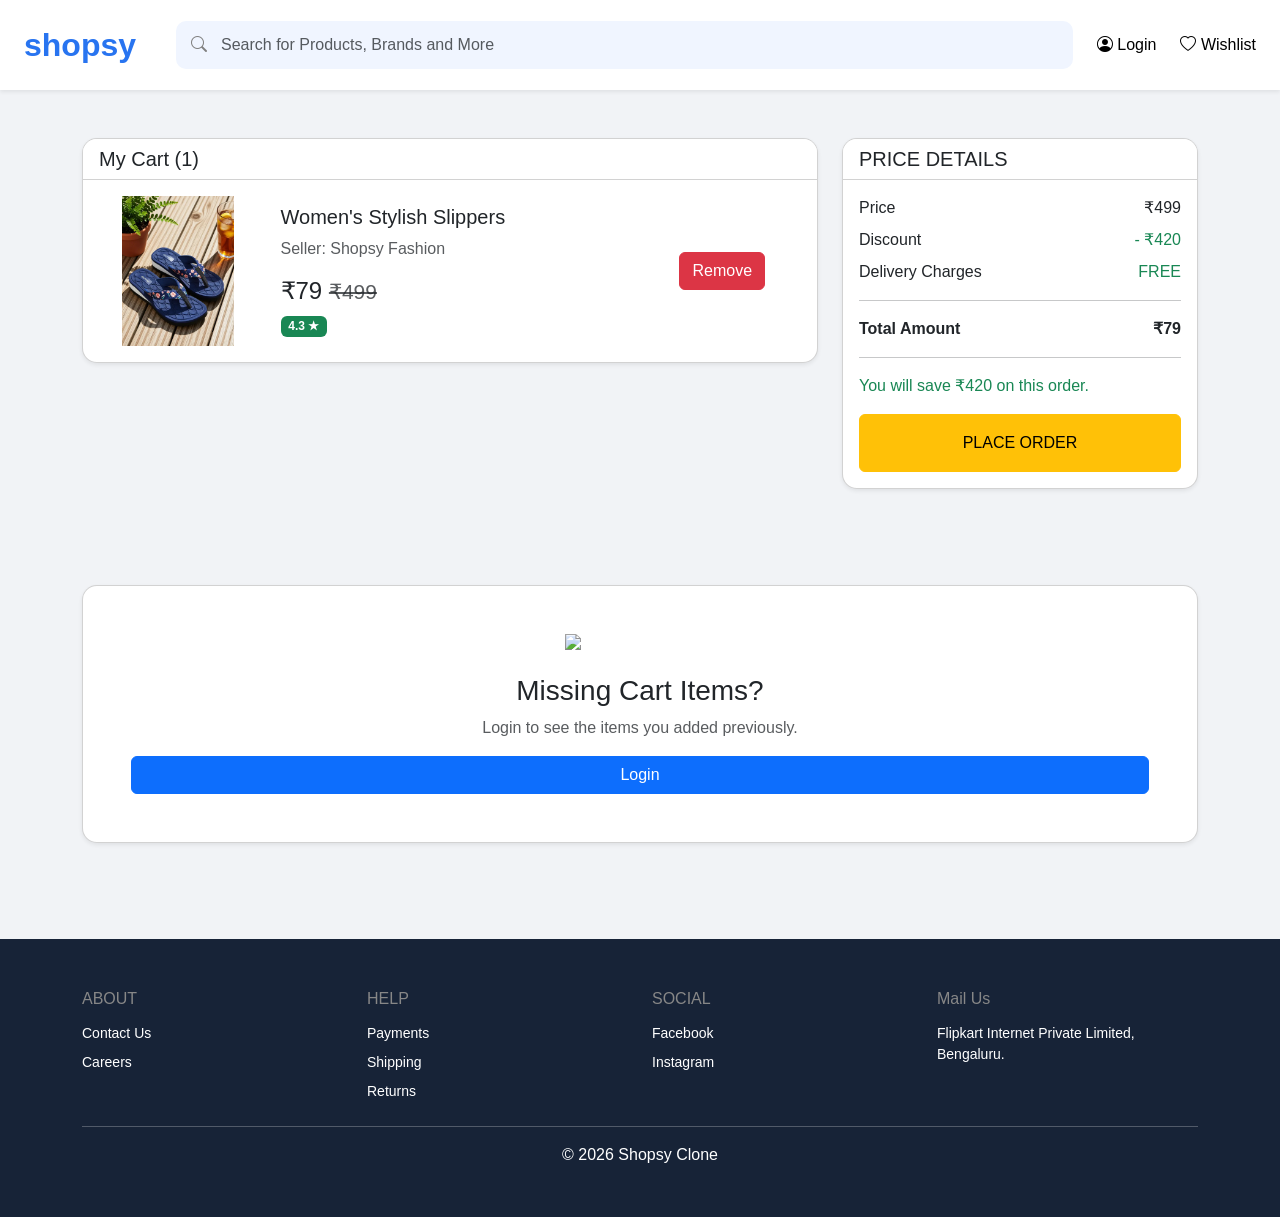
==== cart.html @ 39223e8e "Initial commit" ====
<!DOCTYPE html>
<html lang="en">

<head>

    <meta charset="UTF-8">
    <meta name="viewport"
          content="width=device-width, initial-scale=1.0">

    <title>Cart | Shopsy</title>

    <link href="https://cdn.jsdelivr.net/npm/bootstrap@5.3.3/dist/css/bootstrap.min.css"
          rel="stylesheet">

    <link rel="stylesheet"
          href="https://cdn.jsdelivr.net/npm/bootstrap-icons@1.11.3/font/bootstrap-icons.min.css">

    <link rel="stylesheet"
          href="css/style.css">
    
</head>

<body>

<!-- NAVBAR -->

<nav class="navbar navbar-expand-lg bg-white shadow-sm sticky-top py-3">

    <div class="container-fluid px-4">

        <a class="navbar-brand shopsy-logo"
           href="index.html">
            shopsy
        </a>

        <div class="search-box flex-grow-1 mx-4">

            <i class="bi bi-search"></i>

            <input type="text"
                   class="form-control"
                   placeholder="Search for Products, Brands and More">

        </div>

        <div class="d-flex gap-4 align-items-center">

            <a href="login.html"
               class="nav-link">

                <i class="bi bi-person-circle"></i>
                Login

            </a>

            <a href="wishlist.html"
               class="nav-link">

                <i class="bi bi-heart"></i>
                Wishlist

            </a>

        </div>

    </div>

</nav>

<!-- CART SECTION -->

<div class="container py-5">

    <div class="row">

        <!-- LEFT -->

        <div class="col-lg-8">

            <div class="card shadow-sm">

                <div class="card-header bg-white">

                    <h5 class="mb-0">
                        My Cart (1)
                    </h5>

                </div>

                <div class="card-body">

                    <div class="row align-items-center">

                        <div class="col-md-3 text-center">

                            <img src="assets/images/product1.jpg"
                                 class="img-fluid"
                                 style="height:150px;">

                        </div>

                        <div class="col-md-6">

                            <h5>
                                Women's Stylish Slippers
                            </h5>

                            <p class="text-muted">
                                Seller: Shopsy Fashion
                            </p>

                            <h4>

                                ₹79

                                <small class="text-muted">

                                    <del>₹499</del>

                                </small>

                            </h4>

                            <span class="badge bg-success">
                                4.3 ★
                            </span>

                        </div>

                        <div class="col-md-3 text-center">

                            <button class="btn btn-danger remove-btn">
                                Remove
                            </button>

                        </div>

                    </div>

                </div>

            </div>

        </div>

        <!-- RIGHT -->

        <div class="col-lg-4 mt-4 mt-lg-0">

            <div class="card shadow-sm">

                <div class="card-header bg-white">

                    <h5 class="mb-0">
                        PRICE DETAILS
                    </h5>

                </div>

                <div class="card-body">

                    <div class="d-flex justify-content-between">

                        <span>Price</span>

                        <span>₹499</span>

                    </div>

                    <div class="d-flex justify-content-between mt-2">

                        <span>Discount</span>

                        <span class="text-success">
                            - ₹420
                        </span>

                    </div>

                    <div class="d-flex justify-content-between mt-2">

                        <span>Delivery Charges</span>

                        <span class="text-success">
                            FREE
                        </span>

                    </div>

                    <hr>

                    <div class="d-flex justify-content-between">

                        <strong>Total Amount</strong>

                        <strong>₹79</strong>

                    </div>

                    <hr>

                    <p class="text-success">

                        You will save ₹420 on this order.

                    </p>

                    <button class="btn btn-warning w-100 py-3">

                        PLACE ORDER

                    </button>

                </div>

            </div>

        </div>

    </div>

</div>

<!-- EMPTY CART SECTION -->

<div class="container py-5">

    <div class="card shadow-sm text-center p-5">

        <img src="https://cdn-icons-png.flaticon.com/512/2038/2038854.png"
             width="150"
             class="mx-auto">

        <h3 class="mt-4">

            Missing Cart Items?

        </h3>

        <p class="text-muted">

            Login to see the items you added previously.

        </p>

        <a href="login.html"
           class="btn btn-primary px-5">

            Login

        </a>

    </div>

</div>

<!-- FOOTER -->

<footer class="footer-dark mt-5">

    <div class="container">

        <div class="row">

            <div class="col-md-3">

                <h6>ABOUT</h6>

                <p>Contact Us</p>
                <p>Careers</p>

            </div>

            <div class="col-md-3">

                <h6>HELP</h6>

                <p>Payments</p>
                <p>Shipping</p>
                <p>Returns</p>

            </div>

            <div class="col-md-3">

                <h6>SOCIAL</h6>

                <p>Facebook</p>
                <p>Instagram</p>

            </div>

            <div class="col-md-3">

                <h6>Mail Us</h6>

                <p>

                    Flipkart Internet Private Limited,
                    Bengaluru.

                </p>

            </div>

        </div>

        <hr>

        <div class="text-center">

            © 2026 Shopsy Clone

        </div>

    </div>

</footer>

<script src="https://code.jquery.com/jquery-3.7.1.min.js"></script>

<script>

$(".remove-btn").click(function(){

    alert("Product Removed From Cart");

});

$(".btn-warning").click(function(){

    alert("Order Placed Successfully");

});

</script>
 <script src="js/script.js"></script>
<script src="https://cdn.jsdelivr.net/npm/bootstrap@5.3.3/dist/js/bootstrap.bundle.min.js"></script>

</body>

</html>
---- css/style.css ----
/* ==========================
   GLOBAL
========================== */

*{
    margin:0;
    padding:0;
    box-sizing:border-box;
    font-family: Arial, Helvetica, sans-serif;
}

body{
    background:#f1f3f6;
}

/* ==========================
   NAVBAR
========================== */

.shopsy-logo{
    color:#2874f0;
    font-size:32px;
    font-weight:700;
    text-decoration:none;
}

.navbar{
    background:white !important;
}

.search-box{
    position:relative;
}

.search-box i{
    position:absolute;
    top:50%;
    left:15px;
    transform:translateY(-50%);
    color:gray;
}

.search-box input{
    padding-left:45px;
    height:48px;
    border:none;
    background:#f0f5ff;
    border-radius:10px;
}

.search-box input:focus{
    box-shadow:none;
    background:#f0f5ff;
}

.login-btn{
    border:none;
    background:none;
    font-weight:500;
}

.nav-link{
    color:black !important;
    text-decoration:none;
    font-weight:500;
}

/* ==========================
   CATEGORY SECTION
========================== */
/* ==========================
   CATEGORY SECTION
========================== */

.categories-section{
    background:#fff;
    padding:20px;
    margin-top:10px;
    position:relative;
    z-index:100;
}

.category-container{
    display:flex;
    justify-content:space-between;
    align-items:flex-start;
    gap:20px;
}

.category-item{
    text-align:center;
    position:relative;
    cursor:pointer;
    min-width:90px;
}

.category-item img{
    width:64px;
    height:64px;
    object-fit:contain;
}

.category-item p{
    margin-top:10px;
    font-size:14px;
    font-weight:600;
    color:#212121;
}

.category-item:hover p{
    color:#2874f0;
}

/* ==========================
   MEGA MENU
========================== */

.mega-parent{
    position:relative;
}

.mega-menu{
    display:none;

    position:absolute;

    top:95px;

    left:0;

    width:1100px;

    background:#fff;

    box-shadow:
    0 4px 20px rgba(0,0,0,.15);

    border-radius:6px;

    padding:25px;

    z-index:999999;

    grid-template-columns:
    repeat(5,1fr);

    text-align:left;
}

.mega-parent:hover .mega-menu{
    display:grid;
}

.mega-column{
    padding:10px;
}

.mega-column h5{
    font-size:15px;
    font-weight:700;
    margin-bottom:15px;
    color:#212121;
}

.mega-column a{
    display:block;
    text-decoration:none;
    color:#555;
    font-size:14px;
    margin-bottom:10px;
}

.mega-column a:hover{
    color:#2874f0;
    font-weight:600;
}

/* =========================
   RESPONSIVE
========================= */

@media(max-width:1200px){

    .mega-menu{
        width:850px;
    }

}

@media(max-width:992px){

    .mega-menu{
        display:none !important;
    }

}

@media(max-width:768px){

    .category-item{
        min-width:110px;
    }

    .category-item img{
        width:60px;
        height:60px;
    }

    .category-item p{
        font-size:13px;
    }

}

/* ==========================
   OFFER BANNER
========================== */

.offer-banner{
    background:linear-gradient(
        135deg,
        #7b2ff7,
        #c94bff
    );

    color:white;

    min-height:180px;

    border-radius:20px;

    display:flex;

    justify-content:space-around;

    align-items:center;

    padding:20px;
}

.offer-banner h3{
    font-weight:700;
}

/* ==========================
   CHAMPION TITLE
========================== */

.champion-title{
    font-size:40px;
    font-weight:700;
    color:#222;
}

/* ==========================
   OFFER CARDS
========================== */

.offer-card{
    background:white;
    border-radius:15px;
    overflow:hidden;
    transition:0.3s;
}

.offer-card img{
    width:100%;
    height:250px;
    object-fit:cover;
}

.offer-card:hover{
    transform:translateY(-5px);
}

/* ==========================
   PRODUCT CARD
========================== */

.product-card{
    border:none;
    border-radius:15px;
    overflow:hidden;
    transition:0.3s;
}

.product-card:hover{
    transform:translateY(-5px);
    box-shadow:0 5px 20px rgba(0,0,0,0.12);
}

.product-card img{
    height:250px;
    object-fit:cover;
}

.product-card h6{
    font-size:15px;
    font-weight:600;
}

.product-card p{
    font-size:14px;
}

.badge{
    font-size:12px;
}

/* ==========================
   FOOTER
========================== */

.footer-dark{
    background:#172337;
    color:white;
    margin-top:50px;
    padding-top:50px;
    padding-bottom:50px;
}

.footer-dark h6{
    color:#878787;
    margin-bottom:15px;
}

.footer-dark p{
    font-size:14px;
    cursor:pointer;
    margin-bottom:8px;
}

.footer-dark p:hover{
    text-decoration:underline;
}

/* ==========================
   DROPDOWN
========================== */

.dropdown-menu{
    border:none;
    border-radius:12px;
    box-shadow:0 4px 20px rgba(0,0,0,0.15);
}

/* ==========================
   PRODUCT BUTTONS
========================== */

.add-cart-btn{
    background:#ff9f00;
    border:none;
    color:white;
    width:100%;
    padding:10px;
    border-radius:8px;
}

.wishlist-btn{
    background:#fb641b;
    border:none;
    color:white;
    width:100%;
    padding:10px;
    border-radius:8px;
}

/* ==========================
   RESPONSIVE
========================== */

@media(max-width:992px){

    .offer-banner{
        flex-direction:column;
        text-align:center;
        gap:20px;
    }

    .category-img{
        width:70px;
        height:70px;
    }

    .champion-title{
        font-size:30px;
    }

}

@media(max-width:768px){

    .search-box{
        margin-top:10px;
    }

    .navbar .container-fluid{
        flex-direction:column;
        gap:15px;
    }

    .category-img{
        width:60px;
        height:60px;
    }

    .categories-section h6{
        font-size:12px;
    }

    .offer-banner h3{
        font-size:20px;
    }

}

@media(max-width:576px){

    .shopsy-logo{
        font-size:24px;
    }

    .product-card img{
        height:180px;
    }

    .champion-title{
        font-size:24px;
    }

}

.categories-section{
    background:white;
    padding:20px 10px;
    margin-top:10px;
}

.category-container{
    display:flex;
    justify-content:space-between;
    align-items:flex-start;
    overflow-x:auto;
    gap:30px;
}

.category-item{
    min-width:120px;
    text-align:center;
    cursor:pointer;
}



.category-item img{
    width:64px;
    height:64px;
    object-fit:contain;
    border:none;
    border-radius:0;
    background:transparent;
}
.category-item p{
    margin-top:10px;
    font-weight:600;
    font-size:15px;
}

.category-item:hover{
    color:#2874f0;
}
.banner-img{
    height:300px;
    object-fit:cover;
    border-radius:10px;
}

.product-card img,
.card-img-top {
    height: 260px;
    object-fit: cover;
}

.carousel img {
    height: 320px;
    object-fit: cover;
}

.card {
    border-radius: 15px;
    overflow: hidden;
}

.card:hover {
    transform: translateY(-5px);
    transition: 0.3s;
}

body {
    background: #f1f3f6;
}
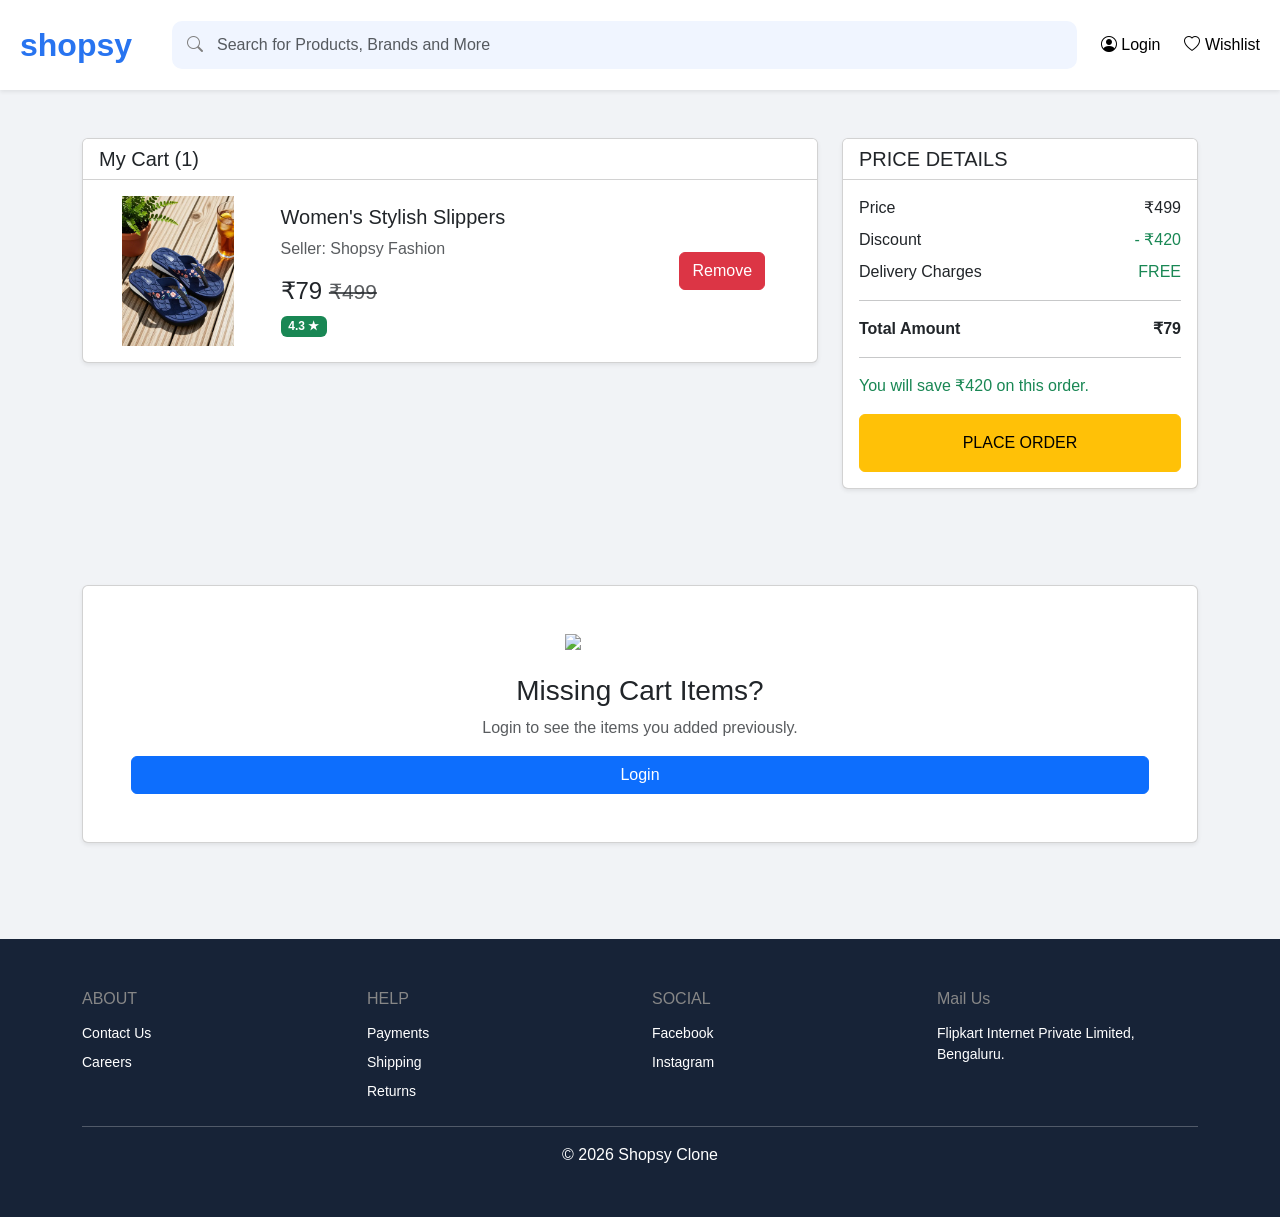
==== commit 8a04df7e: "Resolved merge conflict" ====
--- a/cart.html
+++ b/cart.html
@@ -143,6 +143,9 @@
 
         </div>
 
+
+
+        
         <!-- RIGHT -->
 
         <div class="col-lg-4 mt-4 mt-lg-0">
--- a/css/style.css
+++ b/css/style.css
@@ -1,6 +1,6 @@
-/* ==========================
-   GLOBAL
-========================== */
+
+   /* GLOBAL */
+
 
 *{
     margin:0;
@@ -13,9 +13,9 @@
     background:#f1f3f6;
 }
 
-/* ==========================
-   NAVBAR
-========================== */
+
+   /* NAVBAR */
+
 
 .shopsy-logo{
     color:#2874f0;
@@ -65,127 +65,140 @@
     font-weight:500;
 }
 
-/* ==========================
-   CATEGORY SECTION
-========================== */
-/* ==========================
-   CATEGORY SECTION
-========================== */
+
+
+   /* SHOPSY CATEGORY SECTION */
+
 
 .categories-section{
     background:#fff;
-    padding:20px;
+    position:relative;
+    box-shadow:0 1px 4px rgba(0,0,0,0.1);
     margin-top:10px;
-    position:relative;
-    z-index:100;
+    z-index:1000;
 }
 
 .category-container{
+    max-width:1400px;
+    margin:auto;
     display:flex;
-    justify-content:space-between;
-    align-items:flex-start;
-    gap:20px;
+    justify-content:space-evenly;
+    align-items:center;
+    padding:15px 10px;
+    overflow-x:auto;
+    scrollbar-width:none;
+}
+
+.category-container::-webkit-scrollbar{
+    display:none;
 }
 
 .category-item{
     text-align:center;
-    position:relative;
     cursor:pointer;
-    min-width:90px;
+    padding:8px 10px;
+    transition:0.3s;
+    min-width:120px;
 }
 
 .category-item img{
-    width:64px;
-    height:64px;
-    object-fit:contain;
+    width:58px;
+    height:58px;
+    object-fit:cover;
+    border-radius:50%;
+    border:2px solid #d9d9d9;
+    padding:2px;
+    background:#fff;
+    transition:0.3s;
 }
 
 .category-item p{
-    margin-top:10px;
-    font-size:14px;
+    margin-top:8px;
+    font-size:15px;
     font-weight:600;
     color:#212121;
-}
-
+    white-space:nowrap;
+}
+
+.category-item p i{
+    font-size:12px;
+    margin-left:4px;
+    transition:0.3s;
+}
+
+.category-item.active p,
 .category-item:hover p{
     color:#2874f0;
 }
 
-/* ==========================
-   MEGA MENU
-========================== */
-
-.mega-parent{
-    position:relative;
-}
+.category-item.active p i{
+    transform:rotate(180deg);
+}
+
+.category-item:hover img{
+    transform:scale(1.05);
+}
+
+
+   /* MEGA MENU */
+
 
 .mega-menu{
+    position:absolute;
+    top:100%;
+    left:0;
+    width:100%;
+    background:#fff;
+    border-top:1px solid #e5e5e5;
+    box-shadow:0 4px 12px rgba(0,0,0,0.15);
     display:none;
-
-    position:absolute;
-
-    top:95px;
-
-    left:0;
-
-    width:1100px;
-
-    background:#fff;
-
-    box-shadow:
-    0 4px 20px rgba(0,0,0,.15);
-
-    border-radius:6px;
-
-    padding:25px;
-
-    z-index:999999;
-
-    grid-template-columns:
-    repeat(5,1fr);
-
-    text-align:left;
-}
-
-.mega-parent:hover .mega-menu{
-    display:grid;
-}
-
-.mega-column{
-    padding:10px;
-}
-
-.mega-column h5{
+    z-index:999;
+}
+
+.mega-menu.show{
+    display:block;
+}
+
+.mega-menu-content{
+    max-width:1400px;
+    margin:auto;
+    display:flex;
+    align-items:flex-start;
+}
+
+.menu-column{
+    flex:1;
+    padding:20px 25px;
+    min-height:320px;
+}
+
+.menu-column:nth-child(even){
+    background:#f5f5f5;
+}
+
+.menu-column h5{
     font-size:15px;
-    font-weight:700;
+    font-weight:600;
+    color:#212121;
     margin-bottom:15px;
-    color:#212121;
-}
-
-.mega-column a{
+}
+
+.menu-column a{
     display:block;
     text-decoration:none;
-    color:#555;
+    color:#212121;
     font-size:14px;
-    margin-bottom:10px;
-}
-
-.mega-column a:hover{
+    padding:8px 0;
+    transition:0.2s;
+}
+
+.menu-column a:hover{
     color:#2874f0;
-    font-weight:600;
-}
-
-/* =========================
-   RESPONSIVE
-========================= */
-
-@media(max-width:1200px){
-
-    .mega-menu{
-        width:850px;
-    }
-
-}
+}
+
+
+   /* RESPONSIVE */
+
 
 @media(max-width:992px){
 
@@ -193,68 +206,72 @@
         display:none !important;
     }
 
-}
-
-@media(max-width:768px){
-
     .category-item{
         min-width:110px;
     }
 
     .category-item img{
-        width:60px;
-        height:60px;
+        width:50px;
+        height:50px;
     }
 
     .category-item p{
         font-size:13px;
     }
-
-}
-
-/* ==========================
-   OFFER BANNER
-========================== */
+}
+
+@media(max-width:768px){
+
+    .category-container{
+        justify-content:flex-start;
+        gap:20px;
+    }
+
+    .category-item{
+        min-width:100px;
+    }
+
+    .menu-column{
+        padding:15px;
+    }
+}
+
+
+   /* OFFER BANNER */
 
 .offer-banner{
-    background:linear-gradient(
-        135deg,
-        #7b2ff7,
-        #c94bff
-    );
-
-    color:white;
-
-    min-height:180px;
-
-    border-radius:20px;
-
-    display:flex;
-
-    justify-content:space-around;
-
-    align-items:center;
-
-    padding:20px;
-}
-
-.offer-banner h3{
-    font-weight:700;
-}
-
-/* ==========================
-   CHAMPION TITLE
-========================== */
-
-.champion-title{
-    font-size:40px;
-    font-weight:700;
-    color:#222;
-}
-
-/* ==========================
-   OFFER CARDS
-========================== */
+    width:100%;
+    height:140px;
+    object-fit:cover;
+    border-radius:40px;
+    display:block;
+}
+   /* CHAMPION TITLE */
+.champion-title {
+    font-size: 60px;
+    font-weight: 800;
+    margin-bottom: 20px;
+}
+
+.offer-card {
+    border-radius: 15px;
+    overflow: hidden;
+}
+
+.offer-card img {
+    width: 100%;
+    height: 280px;
+    object-fit: cover;
+    display: block;
+}
+
+.container-fluid {
+    padding-left: 20px !important;
+    padding-right: 20px !important;
+}
+
+   /* OFFER CARDS */
+
 
 .offer-card{
     background:white;
@@ -273,9 +290,9 @@
     transform:translateY(-5px);
 }
 
-/* ==========================
-   PRODUCT CARD
-========================== */
+
+   /* PRODUCT CARD */
+
 
 .product-card{
     border:none;
@@ -307,9 +324,8 @@
     font-size:12px;
 }
 
-/* ==========================
-   FOOTER
-========================== */
+
+   /* FOOTER */
 
 .footer-dark{
     background:#172337;
@@ -334,9 +350,9 @@
     text-decoration:underline;
 }
 
-/* ==========================
-   DROPDOWN
-========================== */
+
+   /* DROPDOWN */
+
 
 .dropdown-menu{
     border:none;
@@ -344,9 +360,9 @@
     box-shadow:0 4px 20px rgba(0,0,0,0.15);
 }
 
-/* ==========================
-   PRODUCT BUTTONS
-========================== */
+
+   /* PRODUCT BUTTONS */
+
 
 .add-cart-btn{
     background:#ff9f00;
@@ -366,9 +382,9 @@
     border-radius:8px;
 }
 
-/* ==========================
-   RESPONSIVE
-========================== */
+
+   /* /* RESPONSIVE */
+
 
 @media(max-width:992px){
 
@@ -476,27 +492,17 @@
     border-radius:10px;
 }
 
-.product-card img,
-.card-img-top {
-    height: 260px;
-    object-fit: cover;
-}
-
-.carousel img {
-    height: 320px;
-    object-fit: cover;
-}
-
-.card {
-    border-radius: 15px;
-    overflow: hidden;
-}
-
-.card:hover {
-    transform: translateY(-5px);
-    transition: 0.3s;
-}
-
-body {
-    background: #f1f3f6;
-}+
+
+
+
+
+
+.category-item p i{
+    font-size:12px;
+    transition:0.3s;
+}
+
+.category-item.active p i{
+    transform:rotate(180deg);
+}
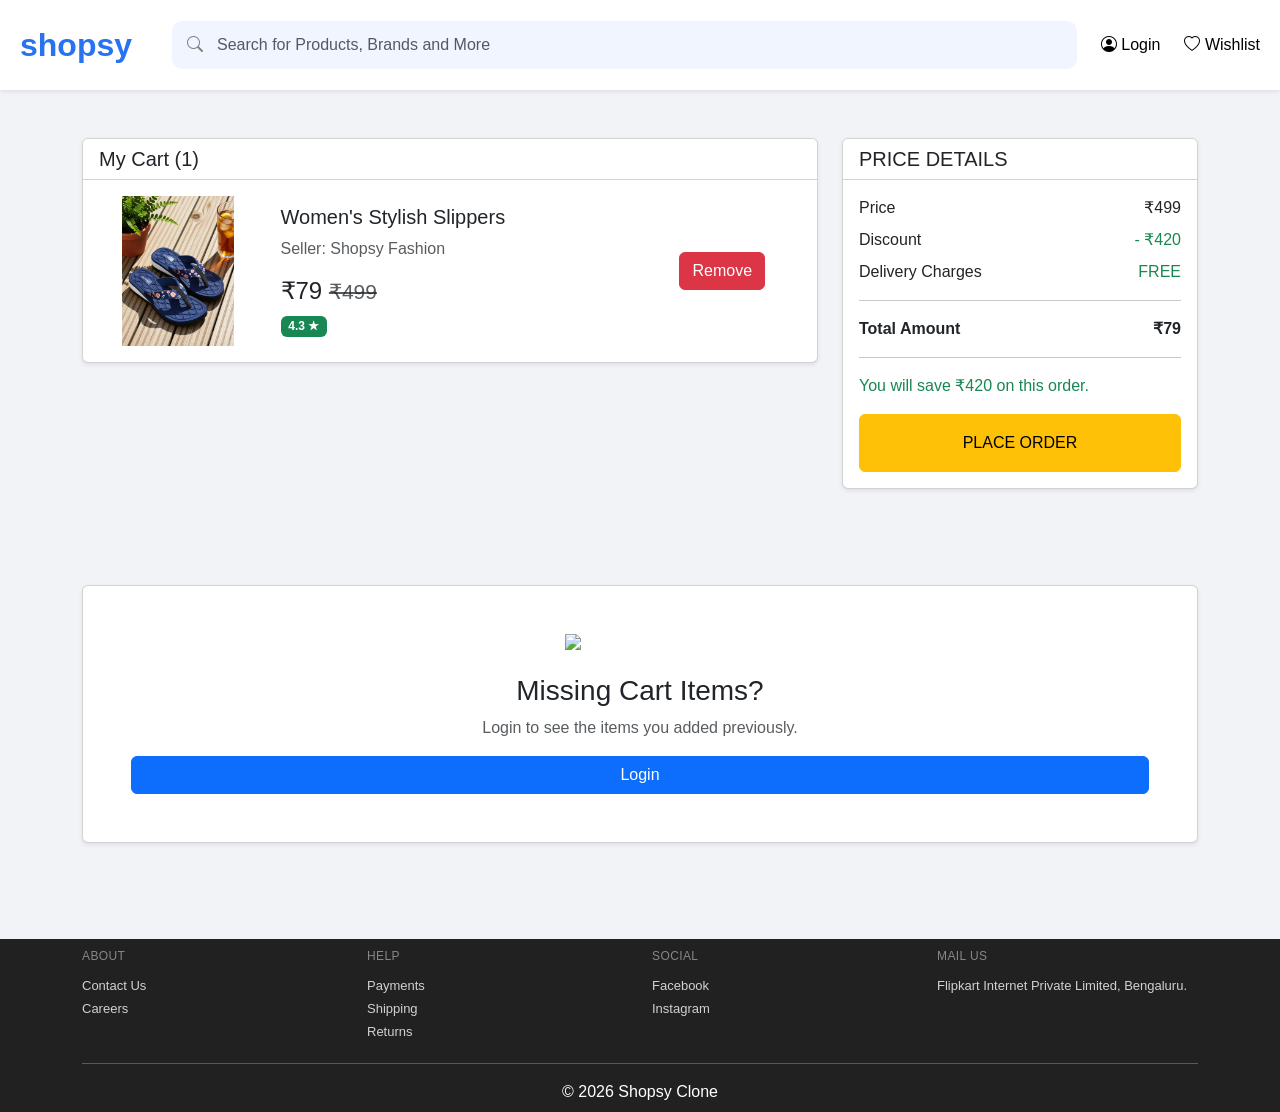
==== commit 67670a77: "Update cart.html" ====
--- a/cart.html
+++ b/cart.html
@@ -342,4 +342,4 @@
 
 </body>
 
-</html>+</html>    
--- a/css/style.css
+++ b/css/style.css
@@ -190,7 +190,9 @@
     font-size:14px;
     padding:8px 0;
     transition:0.2s;
-}
+
+}
+
 
 .menu-column a:hover{
     color:#2874f0;
@@ -506,3 +508,104 @@
 .category-item.active p i{
     transform:rotate(180deg);
 }
+
+
+/* ======= */
+.footer-dark {
+    background: #212121;
+    color: #fff;
+    padding-top: 10px;
+    padding-bottom: 8px;
+}
+
+.footer-dark h6 {
+    color: #878787;
+    font-size: 12px;
+    font-weight: 500;
+    margin-bottom: 14px;
+    text-transform: uppercase;
+    letter-spacing: 0.4px;
+}
+
+.footer-dark p {
+    font-size: 13px;
+    font-weight: 400;
+    line-height: 1.4;
+    margin-bottom: 5px;
+    color: #d1d1d1;
+}
+
+.footer-dark p:hover {
+    color: #ffffff;
+    cursor: pointer;
+}
+
+/* Vertical Border */
+.border-start {
+    border-left: 1px solid #454d5e !important;
+}
+
+/* Main Footer Row */
+.footer-row {
+    padding: 22px 0 16px;
+}
+
+.footer-row > div {
+    padding-left: 12px;
+    padding-right: 12px;
+}
+
+/* Office Address Text */
+.office-text {
+    line-height: 1.42;
+    font-size: 13px;
+    color: #d1d1d1;
+}
+
+/* Bottom Bar */
+.footer-bottom {
+    border-top: 1px solid #454d5e;
+    padding: 8px 0 6px;
+    display: flex;
+    justify-content: space-between;
+    align-items: center;
+    flex-wrap: wrap;
+    gap: 12px;
+    font-size: 13px;
+    color: #c3c3c3;
+}
+
+.footer-bottom div {
+    display: flex;
+    align-items: center;
+    gap: 6px;
+}
+
+.footer-bottom i {
+    color: #f5c518;
+    font-size: 15px;
+}
+
+.payment-icons {
+    display: flex;
+    align-items: center;
+    gap: 4px;
+}
+
+.payment-icons img {
+    height: 18px;
+}
+
+/* Responsive */
+@media (max-width: 992px) {
+    .border-start {
+        border-left: none !important;
+        padding-left: 0;
+    }
+
+    .footer-bottom {
+        flex-direction: column;
+        gap: 10px;
+        text-align: center;
+    }
+}
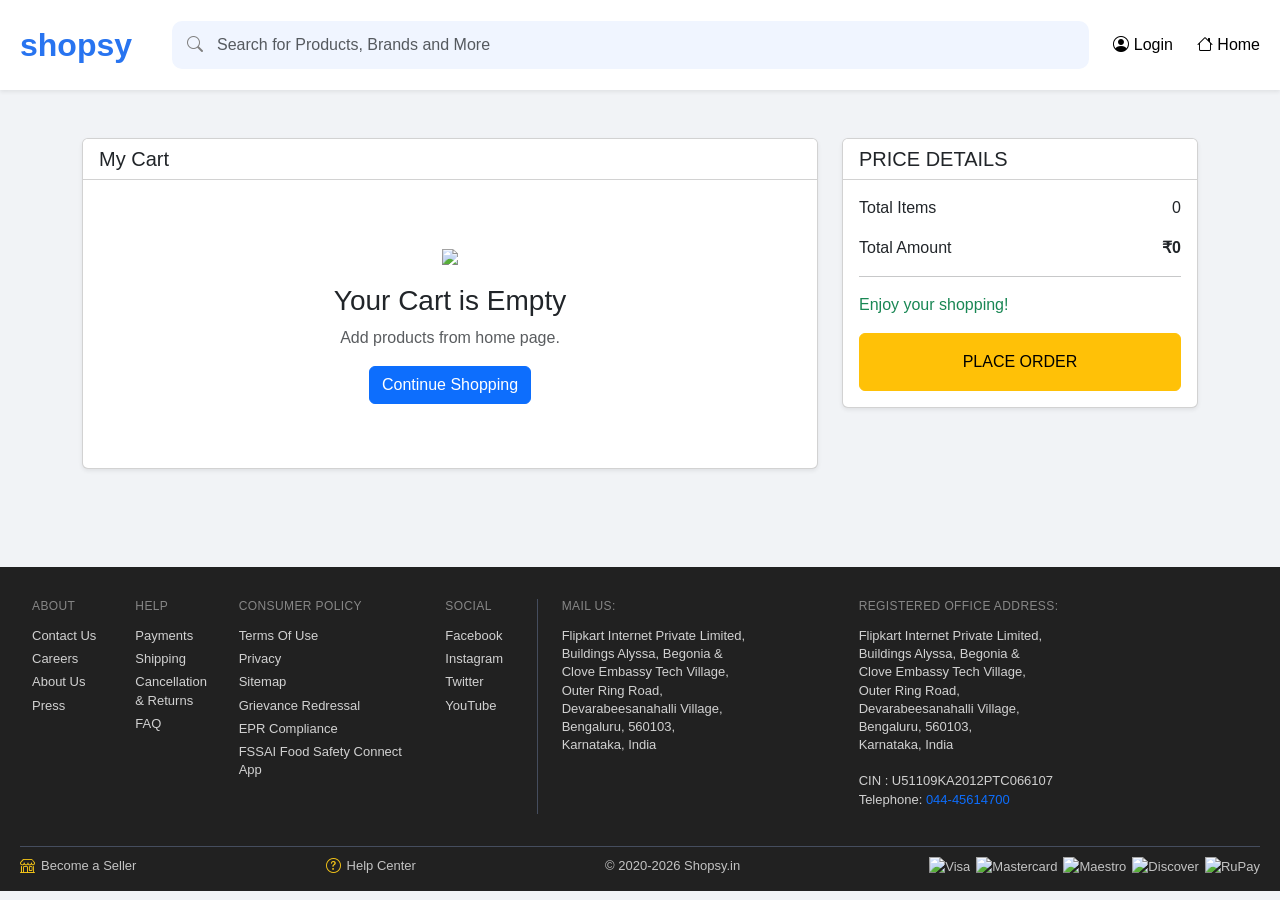
==== commit 17331633: "Update cart.html" ====
--- a/cart.html
+++ b/cart.html
@@ -53,11 +53,11 @@
 
             </a>
 
-            <a href="wishlist.html"
+            <a href="index.html"
                class="nav-link">
 
-                <i class="bi bi-heart"></i>
-                Wishlist
+                <i class="bi bi-house"></i>
+                Home
 
             </a>
 
@@ -73,7 +73,7 @@
 
     <div class="row">
 
-        <!-- LEFT -->
+        <!-- LEFT SIDE -->
 
         <div class="col-lg-8">
 
@@ -82,60 +82,12 @@
                 <div class="card-header bg-white">
 
                     <h5 class="mb-0">
-                        My Cart (1)
+                        My Cart
                     </h5>
 
                 </div>
 
-                <div class="card-body">
-
-                    <div class="row align-items-center">
-
-                        <div class="col-md-3 text-center">
-
-                            <img src="assets/images/product1.jpg"
-                                 class="img-fluid"
-                                 style="height:150px;">
-
-                        </div>
-
-                        <div class="col-md-6">
-
-                            <h5>
-                                Women's Stylish Slippers
-                            </h5>
-
-                            <p class="text-muted">
-                                Seller: Shopsy Fashion
-                            </p>
-
-                            <h4>
-
-                                ₹79
-
-                                <small class="text-muted">
-
-                                    <del>₹499</del>
-
-                                </small>
-
-                            </h4>
-
-                            <span class="badge bg-success">
-                                4.3 ★
-                            </span>
-
-                        </div>
-
-                        <div class="col-md-3 text-center">
-
-                            <button class="btn btn-danger remove-btn">
-                                Remove
-                            </button>
-
-                        </div>
-
-                    </div>
+                <div class="card-body" id="cartItems">
 
                 </div>
 
@@ -143,10 +95,7 @@
 
         </div>
 
-
-
-        
-        <!-- RIGHT -->
+        <!-- RIGHT SIDE -->
 
         <div class="col-lg-4 mt-4 mt-lg-0">
 
@@ -163,52 +112,22 @@
                 <div class="card-body">
 
                     <div class="d-flex justify-content-between">
-
-                        <span>Price</span>
-
-                        <span>₹499</span>
-
+                        <span>Total Items</span>
+                        <span id="totalItems">0</span>
                     </div>
 
-                    <div class="d-flex justify-content-between mt-2">
-
-                        <span>Discount</span>
-
-                        <span class="text-success">
-                            - ₹420
-                        </span>
-
+                    <div class="d-flex justify-content-between mt-3">
+                        <span>Total Amount</span>
+                        <strong id="totalAmount">₹0</strong>
                     </div>
 
-                    <div class="d-flex justify-content-between mt-2">
-
-                        <span>Delivery Charges</span>
-
-                        <span class="text-success">
-                            FREE
-                        </span>
-
-                    </div>
-
                     <hr>
 
-                    <div class="d-flex justify-content-between">
-
-                        <strong>Total Amount</strong>
-
-                        <strong>₹79</strong>
-
-                    </div>
-
-                    <hr>
-
                     <p class="text-success">
-
-                        You will save ₹420 on this order.
-
+                        Enjoy your shopping!
                     </p>
 
-                    <button class="btn btn-warning w-100 py-3">
+                    <button class="btn btn-warning w-100 py-3 place-order">
 
                         PLACE ORDER
 
@@ -224,122 +143,230 @@
 
 </div>
 
-<!-- EMPTY CART SECTION -->
-
-<div class="container py-5">
-
-    <div class="card shadow-sm text-center p-5">
-
-        <img src="https://cdn-icons-png.flaticon.com/512/2038/2038854.png"
-             width="150"
-             class="mx-auto">
-
-        <h3 class="mt-4">
-
-            Missing Cart Items?
-
-        </h3>
-
-        <p class="text-muted">
-
-            Login to see the items you added previously.
-
-        </p>
-
-        <a href="login.html"
-           class="btn btn-primary px-5">
-
-            Login
-
-        </a>
-
-    </div>
-
-</div>
-
 <!-- FOOTER -->
-
-<footer class="footer-dark mt-5">
-
-    <div class="container">
-
-        <div class="row">
-
-            <div class="col-md-3">
-
+<footer class="footer-dark">
+    <div class="container-fluid px-5">
+        <div class="row footer-row g-0">   <!-- g-0 removes extra gutters -->
+
+            <!-- ABOUT -->
+            <div class="col-lg-1 col-md-6 mb-3">
                 <h6>ABOUT</h6>
-
                 <p>Contact Us</p>
                 <p>Careers</p>
-
-            </div>
-
-            <div class="col-md-3">
-
+                <p>About Us</p>
+                <p>Press</p>
+            </div>
+
+            <!-- HELP -->
+            <div class="col-lg-1 col-md-6 mb-3">
                 <h6>HELP</h6>
-
                 <p>Payments</p>
                 <p>Shipping</p>
-                <p>Returns</p>
-
-            </div>
-
-            <div class="col-md-3">
-
+                <p>Cancellation & Returns</p>
+                <p>FAQ</p>
+            </div>
+
+            <!-- CONSUMER POLICY -->
+            <div class="col-lg-2 col-md-6 mb-3">
+                <h6>CONSUMER POLICY</h6>
+                <p>Terms Of Use</p>
+                <p>Privacy</p>
+                <p>Sitemap</p>
+                <p>Grievance Redressal</p>
+                <p>EPR Compliance</p>
+                <p>FSSAI Food Safety Connect App</p>
+            </div>
+
+            <!-- SOCIAL -->
+            <div class="col-lg-1 col-md-6 mb-3">
                 <h6>SOCIAL</h6>
-
                 <p>Facebook</p>
                 <p>Instagram</p>
-
-            </div>
-
-            <div class="col-md-3">
-
-                <h6>Mail Us</h6>
-
-                <p>
-
-                    Flipkart Internet Private Limited,
-                    Bengaluru.
-
+                <p>Twitter</p>
+                <p>YouTube</p>
+            </div>
+
+            <!-- MAIL US -->
+            <div class="col-lg-3 col-md-6 mb-3 border-start ps-4">
+                <h6>Mail Us:</h6>
+                <p class="office-text">
+                    Flipkart Internet Private Limited,<br>
+                    Buildings Alyssa, Begonia &<br>
+                    Clove Embassy Tech Village,<br>
+                    Outer Ring Road,<br>
+                    Devarabeesanahalli Village,<br>
+                    Bengaluru, 560103,<br>
+                    Karnataka, India
                 </p>
-
-            </div>
-
-        </div>
-
-        <hr>
-
-        <div class="text-center">
-
-            © 2026 Shopsy Clone
-
-        </div>
-
-    </div>
-
+            </div>
+
+            <!-- REGISTERED OFFICE -->
+            <div class="col-lg-4 col-md-6 mb-3">
+                <h6>Registered Office Address:</h6>
+                <p class="office-text">
+                    Flipkart Internet Private Limited,<br>
+                    Buildings Alyssa, Begonia &<br>
+                    Clove Embassy Tech Village,<br>
+                    Outer Ring Road,<br>
+                    Devarabeesanahalli Village,<br>
+                    Bengaluru, 560103,<br>
+                    Karnataka, India<br><br>
+                    CIN : U51109KA2012PTC066107<br>
+                    Telephone: <span class="text-primary">044-45614700</span>
+                </p>
+            </div>
+        </div>
+
+        <!-- Bottom Bar -->
+        <div class="footer-bottom">
+            <div><i class="bi bi-shop"></i> Become a Seller</div>
+            <div><i class="bi bi-question-circle"></i> Help Center</div>
+            <div>© 2020-2026 Shopsy.in</div>
+            <div class="payment-icons">
+                <img src="assets/images/visa.png" alt="Visa">
+                <img src="assets/images/mastercard.png" alt="Mastercard">
+                <img src="assets/images/maestro.png" alt="Maestro">
+                <img src="assets/images/discover.png" alt="Discover">
+                <img src="assets/images/rupay.png" alt="RuPay">
+            </div>
+        </div>
+    </div>
 </footer>
 
 <script src="https://code.jquery.com/jquery-3.7.1.min.js"></script>
 
 <script>
 
-$(".remove-btn").click(function(){
-
-    alert("Product Removed From Cart");
+let cart = JSON.parse(localStorage.getItem("cart")) || [];
+
+let output = "";
+
+let total = 0;
+
+cart.forEach((item, index) => {
+
+    let price = Number(
+    item.price.replace("₹", "")
+);
+
+total += price;
+
+    output += `
+
+    <div class="row align-items-center border-bottom pb-3 mb-3">
+
+        <div class="col-md-3 text-center">
+
+            <img src="${item.image}"
+                 class="img-fluid"
+                 style="height:120px;">
+
+        </div>
+
+        <div class="col-md-6">
+
+            <h5>${item.name}</h5>
+
+            <h4>
+            <del>${item.oldPrice}</del>
+            ${item.price}
+            </h4>
+
+        </div>
+
+        <div class="col-md-3 text-center">
+
+            <button class="btn btn-danger"
+                    onclick="removeItem(${index})">
+
+                Remove
+
+            </button>
+
+        </div>
+
+    </div>
+
+    `;
 
 });
 
-$(".btn-warning").click(function(){
-
-    alert("Order Placed Successfully");
+if(cart.length === 0){
+
+    output = `
+
+    <div class="text-center py-5">
+
+        <img src="https://cdn-icons-png.flaticon.com/512/2038/2038854.png"
+             width="120">
+
+        <h3 class="mt-3">
+
+            Your Cart is Empty
+
+        </h3>
+
+        <p class="text-muted">
+
+            Add products from home page.
+
+        </p>
+
+        <a href="index.html"
+           class="btn btn-primary">
+
+            Continue Shopping
+
+        </a>
+
+    </div>
+
+    `;
+}
+
+document.getElementById("cartItems").innerHTML = output;
+
+document.getElementById("totalItems").innerText =
+    cart.length;
+
+document.getElementById("totalAmount").innerText =
+    "₹" + total;
+
+function removeItem(index){
+
+    cart.splice(index, 1);
+
+    localStorage.setItem(
+        "cart",
+        JSON.stringify(cart)
+    );
+
+    location.reload();
+}
+
+$(".place-order").click(function(){
+
+    if(cart.length === 0){
+
+        alert("Cart is empty!");
+
+    }
+    else{
+
+        alert("Order Placed Successfully!");
+
+        localStorage.removeItem("cart");
+
+        location.reload();
+    }
 
 });
 
 </script>
- <script src="js/script.js"></script>
+
+<script src="js/script.js"></script>
+
 <script src="https://cdn.jsdelivr.net/npm/bootstrap@5.3.3/dist/js/bootstrap.bundle.min.js"></script>
 
 </body>
-
-</html>    
+</html>
--- a/css/style.css
+++ b/css/style.css
@@ -609,3 +609,35 @@
         text-align: center;
     }
 }
+
+
+.product-left{
+    position: sticky;
+    top: 90px;
+    height: fit-content;
+}
+
+#productImage{
+    width: 100%;
+    height: 550px;
+    object-fit: cover;
+}
+
+
+
+
+body{
+    overflow-x: hidden;
+}
+.progress {
+    background: #eeeeee;
+    border-radius: 20px;
+}
+
+.progress-bar {
+    border-radius: 20px;
+}
+
+.border.p-4 {
+    padding: 25px !important;
+}
